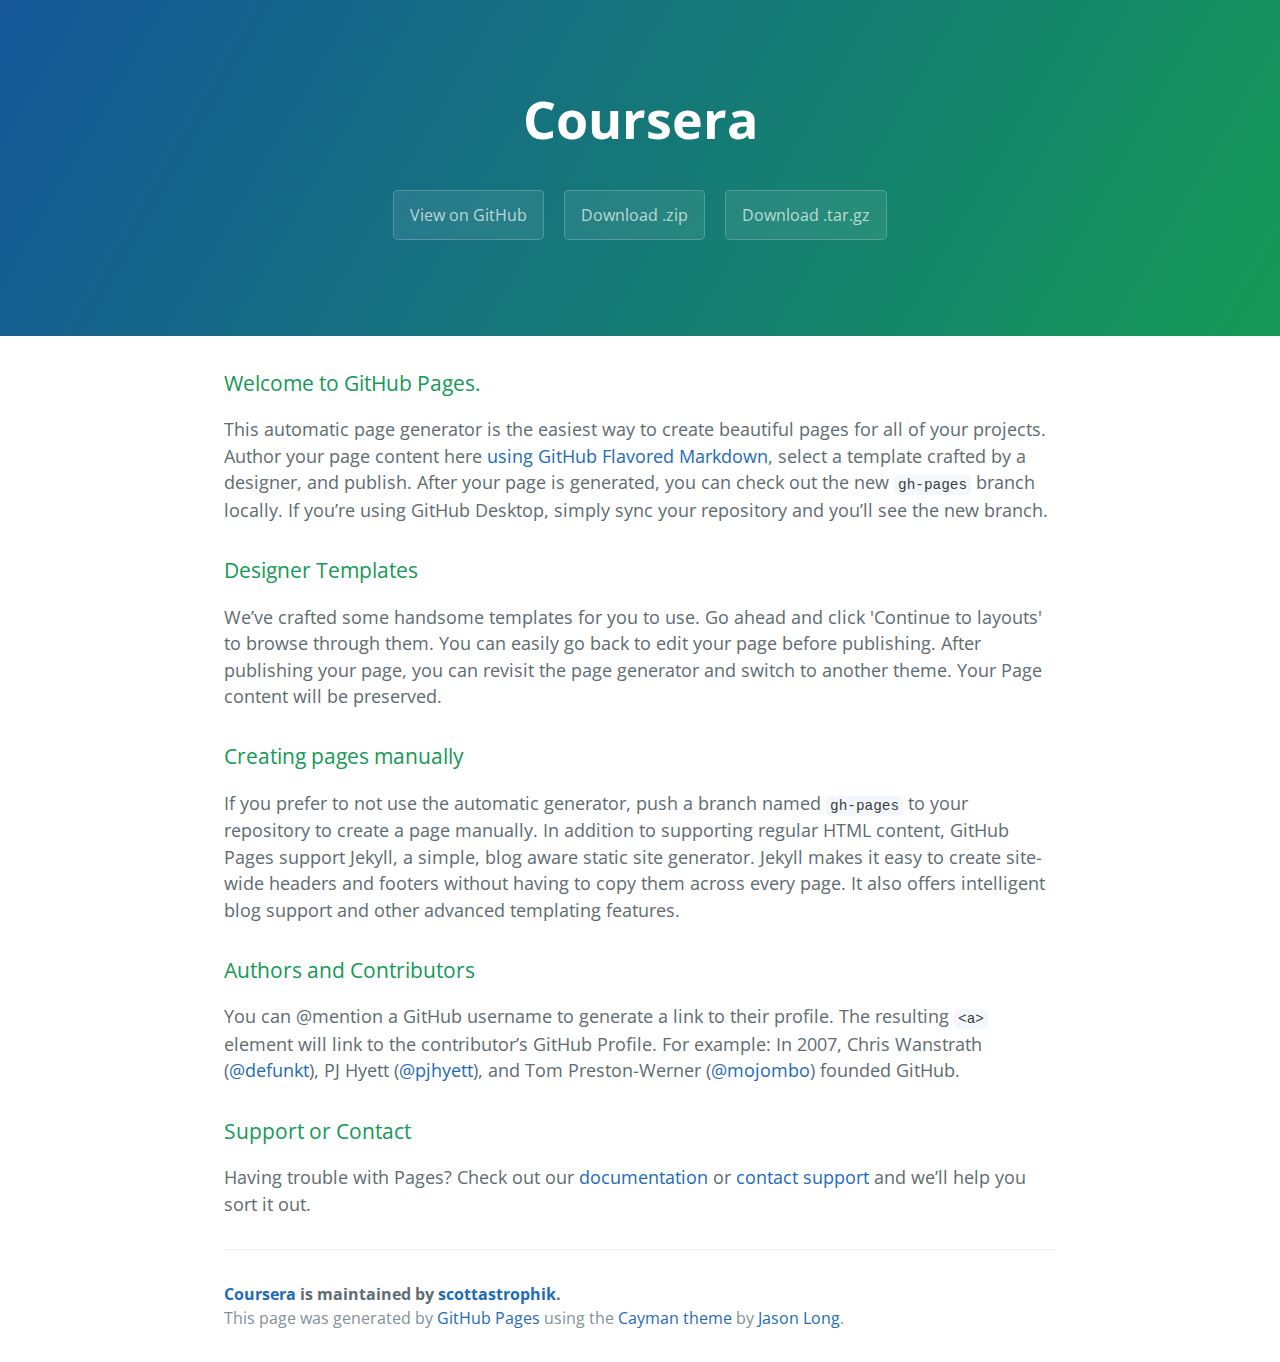
==== index.html @ e6b4eefa "Create gh-pages branch via GitHub" ====
<!DOCTYPE html>
<html lang="en-us">
  <head>
    <meta charset="UTF-8">
    <title>Coursera by scottastrophik</title>
    <meta name="viewport" content="width=device-width, initial-scale=1">
    <link rel="stylesheet" type="text/css" href="stylesheets/normalize.css" media="screen">
    <link href='https://fonts.googleapis.com/css?family=Open+Sans:400,700' rel='stylesheet' type='text/css'>
    <link rel="stylesheet" type="text/css" href="stylesheets/stylesheet.css" media="screen">
    <link rel="stylesheet" type="text/css" href="stylesheets/github-light.css" media="screen">
  </head>
  <body>
    <section class="page-header">
      <h1 class="project-name">Coursera</h1>
      <h2 class="project-tagline"></h2>
      <a href="https://github.com/scottastrophik/coursera" class="btn">View on GitHub</a>
      <a href="https://github.com/scottastrophik/coursera/zipball/master" class="btn">Download .zip</a>
      <a href="https://github.com/scottastrophik/coursera/tarball/master" class="btn">Download .tar.gz</a>
    </section>

    <section class="main-content">
      <h3>
<a id="welcome-to-github-pages" class="anchor" href="#welcome-to-github-pages" aria-hidden="true"><span aria-hidden="true" class="octicon octicon-link"></span></a>Welcome to GitHub Pages.</h3>

<p>This automatic page generator is the easiest way to create beautiful pages for all of your projects. Author your page content here <a href="https://guides.github.com/features/mastering-markdown/">using GitHub Flavored Markdown</a>, select a template crafted by a designer, and publish. After your page is generated, you can check out the new <code>gh-pages</code> branch locally. If you’re using GitHub Desktop, simply sync your repository and you’ll see the new branch.</p>

<h3>
<a id="designer-templates" class="anchor" href="#designer-templates" aria-hidden="true"><span aria-hidden="true" class="octicon octicon-link"></span></a>Designer Templates</h3>

<p>We’ve crafted some handsome templates for you to use. Go ahead and click 'Continue to layouts' to browse through them. You can easily go back to edit your page before publishing. After publishing your page, you can revisit the page generator and switch to another theme. Your Page content will be preserved.</p>

<h3>
<a id="creating-pages-manually" class="anchor" href="#creating-pages-manually" aria-hidden="true"><span aria-hidden="true" class="octicon octicon-link"></span></a>Creating pages manually</h3>

<p>If you prefer to not use the automatic generator, push a branch named <code>gh-pages</code> to your repository to create a page manually. In addition to supporting regular HTML content, GitHub Pages support Jekyll, a simple, blog aware static site generator. Jekyll makes it easy to create site-wide headers and footers without having to copy them across every page. It also offers intelligent blog support and other advanced templating features.</p>

<h3>
<a id="authors-and-contributors" class="anchor" href="#authors-and-contributors" aria-hidden="true"><span aria-hidden="true" class="octicon octicon-link"></span></a>Authors and Contributors</h3>

<p>You can @mention a GitHub username to generate a link to their profile. The resulting <code>&lt;a&gt;</code> element will link to the contributor’s GitHub Profile. For example: In 2007, Chris Wanstrath (<a href="https://github.com/defunkt" class="user-mention">@defunkt</a>), PJ Hyett (<a href="https://github.com/pjhyett" class="user-mention">@pjhyett</a>), and Tom Preston-Werner (<a href="https://github.com/mojombo" class="user-mention">@mojombo</a>) founded GitHub.</p>

<h3>
<a id="support-or-contact" class="anchor" href="#support-or-contact" aria-hidden="true"><span aria-hidden="true" class="octicon octicon-link"></span></a>Support or Contact</h3>

<p>Having trouble with Pages? Check out our <a href="https://help.github.com/pages">documentation</a> or <a href="https://github.com/contact">contact support</a> and we’ll help you sort it out.</p>

      <footer class="site-footer">
        <span class="site-footer-owner"><a href="https://github.com/scottastrophik/coursera">Coursera</a> is maintained by <a href="https://github.com/scottastrophik">scottastrophik</a>.</span>

        <span class="site-footer-credits">This page was generated by <a href="https://pages.github.com">GitHub Pages</a> using the <a href="https://github.com/jasonlong/cayman-theme">Cayman theme</a> by <a href="https://twitter.com/jasonlong">Jason Long</a>.</span>
      </footer>

    </section>

  
  </body>
</html>
---- stylesheets/stylesheet.css ----
* {
  box-sizing: border-box; }

body {
  padding: 0;
  margin: 0;
  font-family: "Open Sans", "Helvetica Neue", Helvetica, Arial, sans-serif;
  font-size: 16px;
  line-height: 1.5;
  color: #606c71; }

a {
  color: #1e6bb8;
  text-decoration: none; }
  a:hover {
    text-decoration: underline; }

.btn {
  display: inline-block;
  margin-bottom: 1rem;
  color: rgba(255, 255, 255, 0.7);
  background-color: rgba(255, 255, 255, 0.08);
  border-color: rgba(255, 255, 255, 0.2);
  border-style: solid;
  border-width: 1px;
  border-radius: 0.3rem;
  transition: color 0.2s, background-color 0.2s, border-color 0.2s; }
  .btn + .btn {
    margin-left: 1rem; }

.btn:hover {
  color: rgba(255, 255, 255, 0.8);
  text-decoration: none;
  background-color: rgba(255, 255, 255, 0.2);
  border-color: rgba(255, 255, 255, 0.3); }

@media screen and (min-width: 64em) {
  .btn {
    padding: 0.75rem 1rem; } }

@media screen and (min-width: 42em) and (max-width: 64em) {
  .btn {
    padding: 0.6rem 0.9rem;
    font-size: 0.9rem; } }

@media screen and (max-width: 42em) {
  .btn {
    display: block;
    width: 100%;
    padding: 0.75rem;
    font-size: 0.9rem; }
    .btn + .btn {
      margin-top: 1rem;
      margin-left: 0; } }

.page-header {
  color: #fff;
  text-align: center;
  background-color: #159957;
  background-image: linear-gradient(120deg, #155799, #159957); }

@media screen and (min-width: 64em) {
  .page-header {
    padding: 5rem 6rem; } }

@media screen and (min-width: 42em) and (max-width: 64em) {
  .page-header {
    padding: 3rem 4rem; } }

@media screen and (max-width: 42em) {
  .page-header {
    padding: 2rem 1rem; } }

.project-name {
  margin-top: 0;
  margin-bottom: 0.1rem; }

@media screen and (min-width: 64em) {
  .project-name {
    font-size: 3.25rem; } }

@media screen and (min-width: 42em) and (max-width: 64em) {
  .project-name {
    font-size: 2.25rem; } }

@media screen and (max-width: 42em) {
  .project-name {
    font-size: 1.75rem; } }

.project-tagline {
  margin-bottom: 2rem;
  font-weight: normal;
  opacity: 0.7; }

@media screen and (min-width: 64em) {
  .project-tagline {
    font-size: 1.25rem; } }

@media screen and (min-width: 42em) and (max-width: 64em) {
  .project-tagline {
    font-size: 1.15rem; } }

@media screen and (max-width: 42em) {
  .project-tagline {
    font-size: 1rem; } }

.main-content :first-child {
  margin-top: 0; }
.main-content img {
  max-width: 100%; }
.main-content h1, .main-content h2, .main-content h3, .main-content h4, .main-content h5, .main-content h6 {
  margin-top: 2rem;
  margin-bottom: 1rem;
  font-weight: normal;
  color: #159957; }
.main-content p {
  margin-bottom: 1em; }
.main-content code {
  padding: 2px 4px;
  font-family: Consolas, "Liberation Mono", Menlo, Courier, monospace;
  font-size: 0.9rem;
  color: #383e41;
  background-color: #f3f6fa;
  border-radius: 0.3rem; }
.main-content pre {
  padding: 0.8rem;
  margin-top: 0;
  margin-bottom: 1rem;
  font: 1rem Consolas, "Liberation Mono", Menlo, Courier, monospace;
  color: #567482;
  word-wrap: normal;
  background-color: #f3f6fa;
  border: solid 1px #dce6f0;
  border-radius: 0.3rem; }
  .main-content pre > code {
    padding: 0;
    margin: 0;
    font-size: 0.9rem;
    color: #567482;
    word-break: normal;
    white-space: pre;
    background: transparent;
    border: 0; }
.main-content .highlight {
  margin-bottom: 1rem; }
  .main-content .highlight pre {
    margin-bottom: 0;
    word-break: normal; }
.main-content .highlight pre, .main-content pre {
  padding: 0.8rem;
  overflow: auto;
  font-size: 0.9rem;
  line-height: 1.45;
  border-radius: 0.3rem; }
.main-content pre code, .main-content pre tt {
  display: inline;
  max-width: initial;
  padding: 0;
  margin: 0;
  overflow: initial;
  line-height: inherit;
  word-wrap: normal;
  background-color: transparent;
  border: 0; }
  .main-content pre code:before, .main-content pre code:after, .main-content pre tt:before, .main-content pre tt:after {
    content: normal; }
.main-content ul, .main-content ol {
  margin-top: 0; }
.main-content blockquote {
  padding: 0 1rem;
  margin-left: 0;
  color: #819198;
  border-left: 0.3rem solid #dce6f0; }
  .main-content blockquote > :first-child {
    margin-top: 0; }
  .main-content blockquote > :last-child {
    margin-bottom: 0; }
.main-content table {
  display: block;
  width: 100%;
  overflow: auto;
  word-break: normal;
  word-break: keep-all; }
  .main-content table th {
    font-weight: bold; }
  .main-content table th, .main-content table td {
    padding: 0.5rem 1rem;
    border: 1px solid #e9ebec; }
.main-content dl {
  padding: 0; }
  .main-content dl dt {
    padding: 0;
    margin-top: 1rem;
    font-size: 1rem;
    font-weight: bold; }
  .main-content dl dd {
    padding: 0;
    margin-bottom: 1rem; }
.main-content hr {
  height: 2px;
  padding: 0;
  margin: 1rem 0;
  background-color: #eff0f1;
  border: 0; }

@media screen and (min-width: 64em) {
  .main-content {
    max-width: 64rem;
    padding: 2rem 6rem;
    margin: 0 auto;
    font-size: 1.1rem; } }

@media screen and (min-width: 42em) and (max-width: 64em) {
  .main-content {
    padding: 2rem 4rem;
    font-size: 1.1rem; } }

@media screen and (max-width: 42em) {
  .main-content {
    padding: 2rem 1rem;
    font-size: 1rem; } }

.site-footer {
  padding-top: 2rem;
  margin-top: 2rem;
  border-top: solid 1px #eff0f1; }

.site-footer-owner {
  display: block;
  font-weight: bold; }

.site-footer-credits {
  color: #819198; }

@media screen and (min-width: 64em) {
  .site-footer {
    font-size: 1rem; } }

@media screen and (min-width: 42em) and (max-width: 64em) {
  .site-footer {
    font-size: 1rem; } }

@media screen and (max-width: 42em) {
  .site-footer {
    font-size: 0.9rem; } }
---- stylesheets/github-light.css ----
/*
The MIT License (MIT)

Copyright (c) 2016 GitHub, Inc.

Permission is hereby granted, free of charge, to any person obtaining a copy
of this software and associated documentation files (the "Software"), to deal
in the Software without restriction, including without limitation the rights
to use, copy, modify, merge, publish, distribute, sublicense, and/or sell
copies of the Software, and to permit persons to whom the Software is
furnished to do so, subject to the following conditions:

The above copyright notice and this permission notice shall be included in all
copies or substantial portions of the Software.

THE SOFTWARE IS PROVIDED "AS IS", WITHOUT WARRANTY OF ANY KIND, EXPRESS OR
IMPLIED, INCLUDING BUT NOT LIMITED TO THE WARRANTIES OF MERCHANTABILITY,
FITNESS FOR A PARTICULAR PURPOSE AND NONINFRINGEMENT. IN NO EVENT SHALL THE
AUTHORS OR COPYRIGHT HOLDERS BE LIABLE FOR ANY CLAIM, DAMAGES OR OTHER
LIABILITY, WHETHER IN AN ACTION OF CONTRACT, TORT OR OTHERWISE, ARISING FROM,
OUT OF OR IN CONNECTION WITH THE SOFTWARE OR THE USE OR OTHER DEALINGS IN THE
SOFTWARE.

*/

.pl-c /* comment */ {
  color: #969896;
}

.pl-c1 /* constant, variable.other.constant, support, meta.property-name, support.constant, support.variable, meta.module-reference, markup.raw, meta.diff.header */,
.pl-s .pl-v /* string variable */ {
  color: #0086b3;
}

.pl-e /* entity */,
.pl-en /* entity.name */ {
  color: #795da3;
}

.pl-smi /* variable.parameter.function, storage.modifier.package, storage.modifier.import, storage.type.java, variable.other */,
.pl-s .pl-s1 /* string source */ {
  color: #333;
}

.pl-ent /* entity.name.tag */ {
  color: #63a35c;
}

.pl-k /* keyword, storage, storage.type */ {
  color: #a71d5d;
}

.pl-s /* string */,
.pl-pds /* punctuation.definition.string, string.regexp.character-class */,
.pl-s .pl-pse .pl-s1 /* string punctuation.section.embedded source */,
.pl-sr /* string.regexp */,
.pl-sr .pl-cce /* string.regexp constant.character.escape */,
.pl-sr .pl-sre /* string.regexp source.ruby.embedded */,
.pl-sr .pl-sra /* string.regexp string.regexp.arbitrary-repitition */ {
  color: #183691;
}

.pl-v /* variable */ {
  color: #ed6a43;
}

.pl-id /* invalid.deprecated */ {
  color: #b52a1d;
}

.pl-ii /* invalid.illegal */ {
  color: #f8f8f8;
  background-color: #b52a1d;
}

.pl-sr .pl-cce /* string.regexp constant.character.escape */ {
  font-weight: bold;
  color: #63a35c;
}

.pl-ml /* markup.list */ {
  color: #693a17;
}

.pl-mh /* markup.heading */,
.pl-mh .pl-en /* markup.heading entity.name */,
.pl-ms /* meta.separator */ {
  font-weight: bold;
  color: #1d3e81;
}

.pl-mq /* markup.quote */ {
  color: #008080;
}

.pl-mi /* markup.italic */ {
  font-style: italic;
  color: #333;
}

.pl-mb /* markup.bold */ {
  font-weight: bold;
  color: #333;
}

.pl-md /* markup.deleted, meta.diff.header.from-file */ {
  color: #bd2c00;
  background-color: #ffecec;
}

.pl-mi1 /* markup.inserted, meta.diff.header.to-file */ {
  color: #55a532;
  background-color: #eaffea;
}

.pl-mdr /* meta.diff.range */ {
  font-weight: bold;
  color: #795da3;
}

.pl-mo /* meta.output */ {
  color: #1d3e81;
}
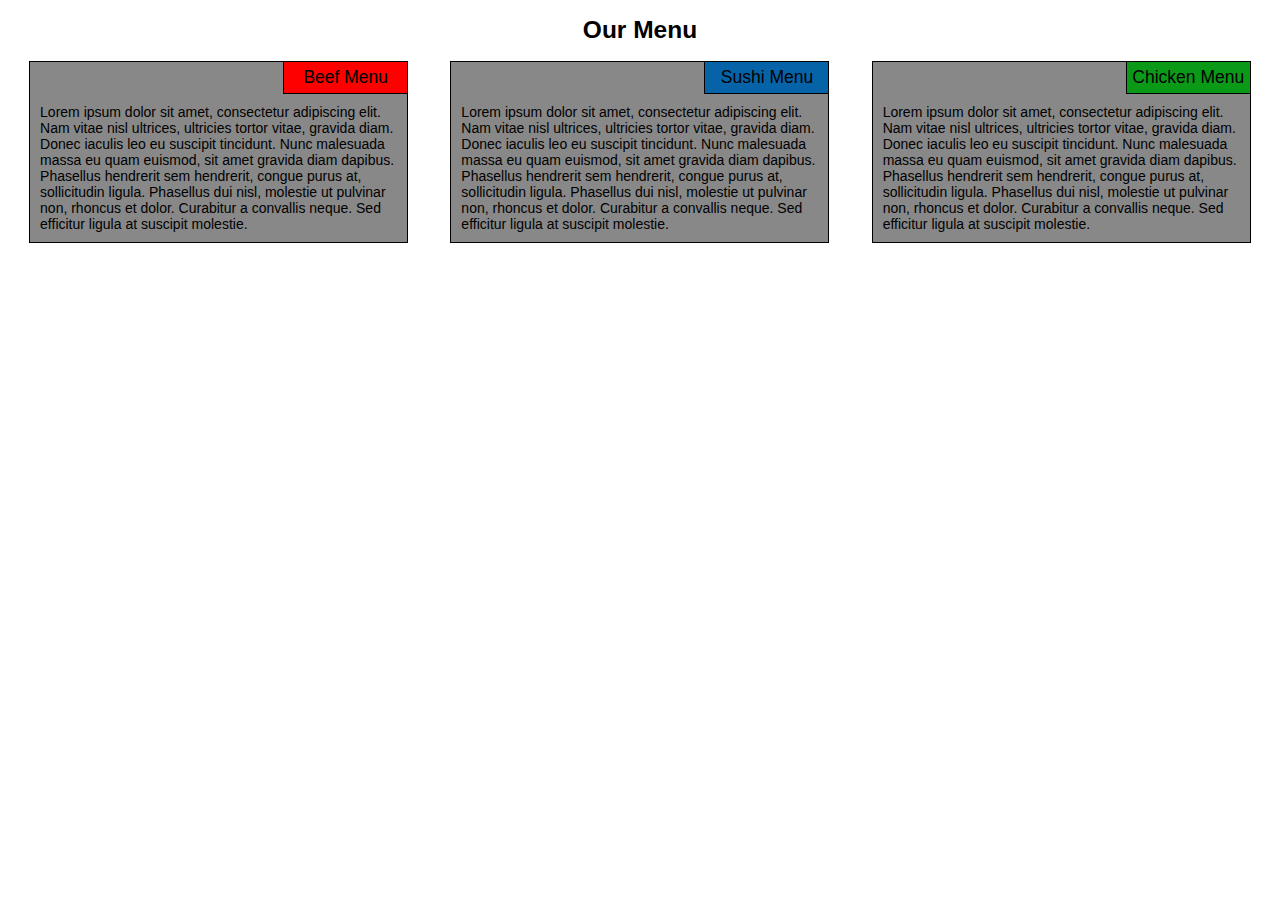
==== commit 03c4113b: "Add files via upload" ====
--- a/index.html
+++ b/index.html
@@ -1,57 +1,50 @@
-<!DOCTYPE html>
-<html lang="en-us">
-  <head>
-    <meta charset="UTF-8">
-    <title>Coursera by scottastrophik</title>
-    <meta name="viewport" content="width=device-width, initial-scale=1">
-    <link rel="stylesheet" type="text/css" href="stylesheets/normalize.css" media="screen">
-    <link href='https://fonts.googleapis.com/css?family=Open+Sans:400,700' rel='stylesheet' type='text/css'>
-    <link rel="stylesheet" type="text/css" href="stylesheets/stylesheet.css" media="screen">
-    <link rel="stylesheet" type="text/css" href="stylesheets/github-light.css" media="screen">
-  </head>
-  <body>
-    <section class="page-header">
-      <h1 class="project-name">Coursera</h1>
-      <h2 class="project-tagline"></h2>
-      <a href="https://github.com/scottastrophik/coursera" class="btn">View on GitHub</a>
-      <a href="https://github.com/scottastrophik/coursera/zipball/master" class="btn">Download .zip</a>
-      <a href="https://github.com/scottastrophik/coursera/tarball/master" class="btn">Download .tar.gz</a>
-    </section>
-
-    <section class="main-content">
-      <h3>
-<a id="welcome-to-github-pages" class="anchor" href="#welcome-to-github-pages" aria-hidden="true"><span aria-hidden="true" class="octicon octicon-link"></span></a>Welcome to GitHub Pages.</h3>
-
-<p>This automatic page generator is the easiest way to create beautiful pages for all of your projects. Author your page content here <a href="https://guides.github.com/features/mastering-markdown/">using GitHub Flavored Markdown</a>, select a template crafted by a designer, and publish. After your page is generated, you can check out the new <code>gh-pages</code> branch locally. If you’re using GitHub Desktop, simply sync your repository and you’ll see the new branch.</p>
-
-<h3>
-<a id="designer-templates" class="anchor" href="#designer-templates" aria-hidden="true"><span aria-hidden="true" class="octicon octicon-link"></span></a>Designer Templates</h3>
-
-<p>We’ve crafted some handsome templates for you to use. Go ahead and click 'Continue to layouts' to browse through them. You can easily go back to edit your page before publishing. After publishing your page, you can revisit the page generator and switch to another theme. Your Page content will be preserved.</p>
-
-<h3>
-<a id="creating-pages-manually" class="anchor" href="#creating-pages-manually" aria-hidden="true"><span aria-hidden="true" class="octicon octicon-link"></span></a>Creating pages manually</h3>
-
-<p>If you prefer to not use the automatic generator, push a branch named <code>gh-pages</code> to your repository to create a page manually. In addition to supporting regular HTML content, GitHub Pages support Jekyll, a simple, blog aware static site generator. Jekyll makes it easy to create site-wide headers and footers without having to copy them across every page. It also offers intelligent blog support and other advanced templating features.</p>
-
-<h3>
-<a id="authors-and-contributors" class="anchor" href="#authors-and-contributors" aria-hidden="true"><span aria-hidden="true" class="octicon octicon-link"></span></a>Authors and Contributors</h3>
-
-<p>You can @mention a GitHub username to generate a link to their profile. The resulting <code>&lt;a&gt;</code> element will link to the contributor’s GitHub Profile. For example: In 2007, Chris Wanstrath (<a href="https://github.com/defunkt" class="user-mention">@defunkt</a>), PJ Hyett (<a href="https://github.com/pjhyett" class="user-mention">@pjhyett</a>), and Tom Preston-Werner (<a href="https://github.com/mojombo" class="user-mention">@mojombo</a>) founded GitHub.</p>
-
-<h3>
-<a id="support-or-contact" class="anchor" href="#support-or-contact" aria-hidden="true"><span aria-hidden="true" class="octicon octicon-link"></span></a>Support or Contact</h3>
-
-<p>Having trouble with Pages? Check out our <a href="https://help.github.com/pages">documentation</a> or <a href="https://github.com/contact">contact support</a> and we’ll help you sort it out.</p>
-
-      <footer class="site-footer">
-        <span class="site-footer-owner"><a href="https://github.com/scottastrophik/coursera">Coursera</a> is maintained by <a href="https://github.com/scottastrophik">scottastrophik</a>.</span>
-
-        <span class="site-footer-credits">This page was generated by <a href="https://pages.github.com">GitHub Pages</a> using the <a href="https://github.com/jasonlong/cayman-theme">Cayman theme</a> by <a href="https://twitter.com/jasonlong">Jason Long</a>.</span>
-      </footer>
-
-    </section>
-
-  
-  </body>
-</html>
+<!DOCTYPE html>
+<html>
+<head>
+
+<meta charset="utf-8">
+<meta name="viewport" content="width=device-width, initial-scale=1">
+
+<link rel="stylesheet" type="text/css" href="css/mod2css.css">
+
+<title>Mod2-Solution</title>
+
+</head>
+
+<body>
+
+<div align="center">
+  <h1>Our Menu</h1>
+</div>
+
+<div class="row">
+
+  <div class="col-lg-4 col-md-6 col-sm-12">
+  <section>
+  <span id="beef">Beef Menu</span> 
+  <br><br>
+  Lorem ipsum dolor sit amet, consectetur adipiscing elit. Nam vitae nisl ultrices, ultricies tortor vitae, gravida diam. Donec iaculis leo eu suscipit tincidunt. Nunc malesuada massa eu quam euismod, sit amet gravida diam dapibus. Phasellus hendrerit sem hendrerit, congue purus at, sollicitudin ligula. Phasellus dui nisl, molestie ut pulvinar non, rhoncus et dolor. Curabitur a convallis neque. Sed efficitur ligula at suscipit molestie.
+  </section>
+  </div>
+  
+  <div class="col-lg-4 col-md-6 col-sm-12">
+  <section>
+  <span id="sushi">Sushi Menu</span> 
+  <br><br>
+  Lorem ipsum dolor sit amet, consectetur adipiscing elit. Nam vitae nisl ultrices, ultricies tortor vitae, gravida diam. Donec iaculis leo eu suscipit tincidunt. Nunc malesuada massa eu quam euismod, sit amet gravida diam dapibus. Phasellus hendrerit sem hendrerit, congue purus at, sollicitudin ligula. Phasellus dui nisl, molestie ut pulvinar non, rhoncus et dolor. Curabitur a convallis neque. Sed efficitur ligula at suscipit molestie.	
+  </section>
+  </div>
+  
+  <div class="col-lg-4 col-md-12 col-sm-12">
+  <section>
+  <span id="chicken">Chicken Menu</span> 
+  <br><br>
+  Lorem ipsum dolor sit amet, consectetur adipiscing elit. Nam vitae nisl ultrices, ultricies tortor vitae, gravida diam. Donec iaculis leo eu suscipit tincidunt. Nunc malesuada massa eu quam euismod, sit amet gravida diam dapibus. Phasellus hendrerit sem hendrerit, congue purus at, sollicitudin ligula. Phasellus dui nisl, molestie ut pulvinar non, rhoncus et dolor. Curabitur a convallis neque. Sed efficitur ligula at suscipit molestie.	
+  </section>
+  </div>
+
+</div>
+  
+
+</body>
+</html>--- a/css/mod2css.css
+++ b/css/mod2css.css
@@ -0,0 +1,205 @@
+* {
+  box-sizing: border-box;
+}
+
+body {
+	font-family:  Tahoma, Verdana, Segoe, sans-serif; 
+	font-size: 14px;
+}
+
+h1 {
+	font-size: 1.75em;
+}
+
+.row {
+	width: 100%;
+}
+
+section {
+  border: 1px solid black;
+  background-color: #888;
+  width: 90%;
+  margin-right: auto; 
+  margin-left: auto;
+  color: 000;
+  padding: 10px;
+  position: relative;
+  margin-bottom: 30px;
+}
+
+/***** large devices *****/
+@media (min-width: 992px) {
+  .col-lg-1, .col-lg-2, .col-lg-3, .col-lg-4, .col-lg-5, .col-lg-6, .col-lg-7, .col-lg-8, .col-lg-9, .col-lg-10, .col-lg-11, .col-lg-12 {
+    float: left;
+  }
+
+  .col-lg-1 {
+    width: 8.33%;
+  }
+  .col-lg-2 {
+    width: 16.66%;
+  }
+  .col-lg-3 {
+  	width: 25%;
+  }
+  .col-lg-4 {
+  	width: 33.33%;
+  }
+  .col-lg-5 {
+  	width: 41.66%;
+  }
+  .col-lg-6 {
+  	width: 50%;
+  }
+  .col-lg-7 {
+  	width: 58.33%;
+  }
+  .col-lg-8 {
+  	width: 66.66%;
+  }
+  .col-lg-9 {
+  	width: 75%;
+  }
+  .col-lg-10 {
+  	width: 83.33%;
+  }
+  .col-lg-11 {
+  	width: 91.66%;
+  }
+  .col-lg-12 {
+  	width: 100%;
+  }
+
+}
+
+/***** medium devices *****/
+@media (min-width: 768px) and (max-width: 991px) {
+  .col-md-1, .col-md-2, .col-md-3, .col-md-4, .col-md-5, .col-md-6, .col-md-7, .col-md-8, .col-md-9, .col-md-10, .col-md-11, .col-md-12 {
+    float: left;
+  }
+
+  .col-md-1 {
+    width: 8.33%;
+  }
+  .col-md-2 {
+    width: 16.66%;
+  }
+  .col-md-3 {
+    width: 25%;
+  }
+  .col-md-4 {
+    width: 33.33%;
+  }
+  .col-md-5 {
+    width: 41.66%;
+  }
+  .col-md-6 {
+    width: 50%;
+  }
+  .col-md-7 {
+    width: 58.33%;
+  }
+  .col-md-8 {
+    width: 66.66%;
+  }
+  .col-md-9 {
+    width: 74.99%;
+  }
+  .col-md-10 {
+    width: 83.33%;
+  }
+  .col-md-11 {
+    width: 91.66%;
+  }
+  .col-md-12 {
+    width: 100%;
+  }
+	
+}
+
+/***** small devices *****/
+@media (min-width: 1px) and (max-width: 767px) {
+  .col-sm-1, .col-sm-2, .col-sm-3, .col-sm-4, .col-sm-5, .col-sm-6, .col-sm-7, .col-sm-8, .col-sm-9, .col-sm-10, .col-sm-11, .col-sm-12 {
+    float: left;
+  }
+
+  .col-sm-1 {
+    width: 8.33%;
+  }
+  .col-sm-2 {
+    width: 16.66%;
+  }
+  .col-sm-3 {
+    width: 25%;
+  }
+  .col-sm-4 {
+    width: 33.33%;
+  }
+  .col-sm-5 {
+    width: 41.66%;
+  }
+  .col-sm-6 {
+    width: 50%;
+  }
+  .col-sm-7 {
+    width: 58.33%;
+  }
+  .col-sm-8 {
+    width: 66.66%;
+  }
+  .col-sm-9 {
+    width: 74.99%;
+  }
+  .col-sm-10 {
+    width: 83.33%;
+  }
+  .col-sm-11 {
+    width: 91.66%;
+  }
+  .col-sm-12 {
+    width: 100%;
+  }
+	
+}
+
+#beef {
+	float: right;
+	background-color: #ff0000;
+	margin-bottom: 50px;
+	border: 1px black solid;
+	position: absolute;
+	top: -1px;
+	right: -1px;
+	width: 125px;
+	padding: 5px;
+	text-align: center;
+	font-size: 1.25em;
+}
+
+#sushi {
+	float: right;
+	background-color: #0763A7;
+	margin-bottom: 50px;
+	border: 1px black solid;
+	position: absolute;
+	top: -1px;
+	right: -1px;
+	padding: 5px;
+	width: 125px;
+	text-align: center;
+	font-size: 1.25em;
+}
+
+#chicken {
+	float: right;
+	background-color: #0B9918;
+	margin-bottom: 50px;
+	border: 1px black solid;
+	position: absolute;
+	top: -1px;
+	right: -1px;
+	padding: 5px;
+	width: 125px;
+	text-align: center;
+	font-size: 1.25em;
+}